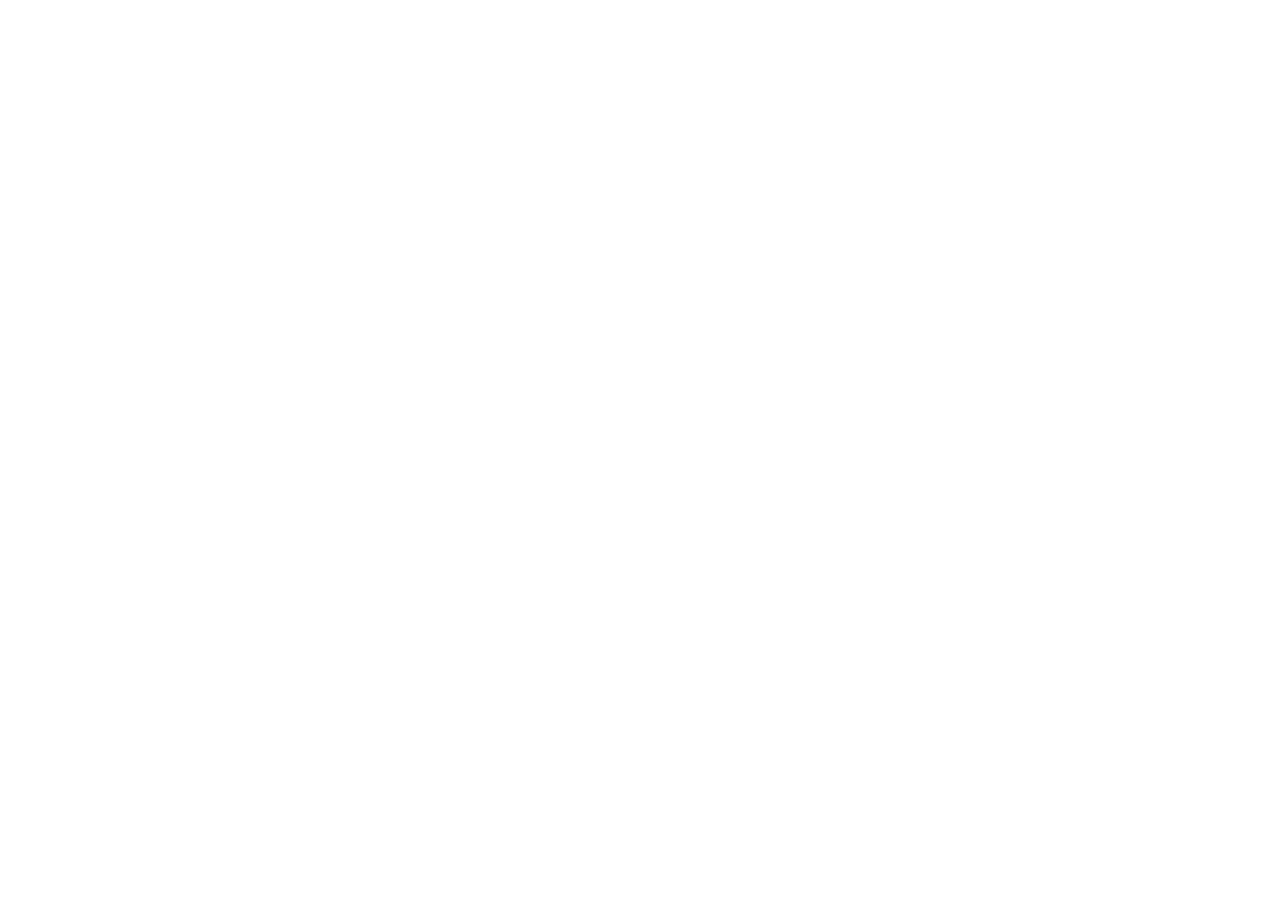
==== src/public/index.html @ 6bbbf454 "first" ====
<!DOCTYPE html>
<html lang="en">
<head>
    <meta charset="UTF-8">
    <meta name="viewport" content="width=device-width, initial-scale=1.0">
    <title>This is a Chat Bot</title>
</head>
<body>
    <script src="/socket.io/socket.io.js"></script>
    <script src="./js/chat.js"></script>
</body>
</html>
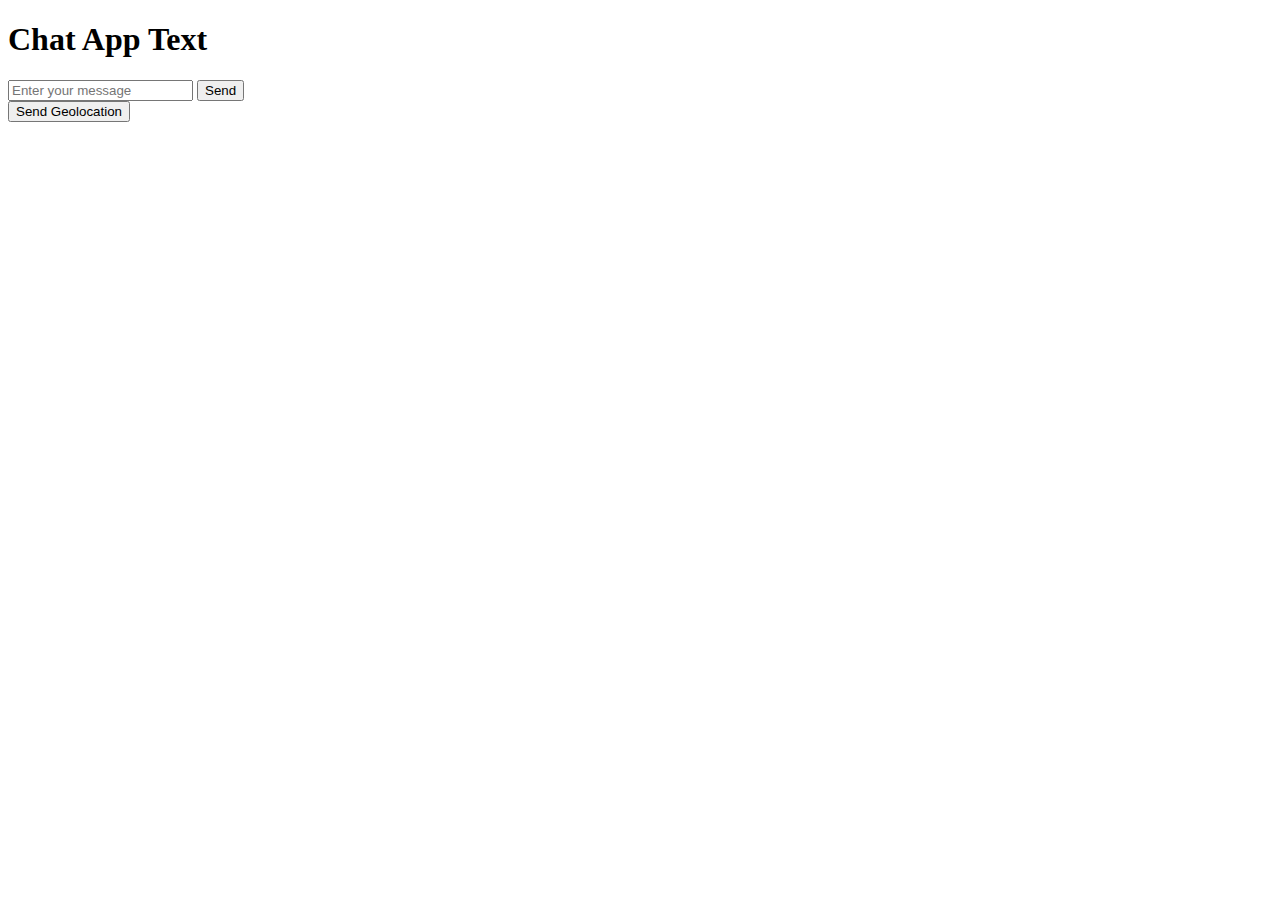
==== commit 52b061be: "NEW" ====
--- a/src/public/index.html
+++ b/src/public/index.html
@@ -6,7 +6,21 @@
     <title>This is a Chat Bot</title>
 </head>
 <body>
+    <h1>Chat App Text</h1>
+
+    <!-- Chat form with an input and a submit button -->
+    <form id="messageForm">
+        <input type="text" id="messageInput" placeholder="Enter your message" required />
+        <button type="submit">Send</button>
+    </form>
+
+    <button id="Geolocation" type="submit">Send Geolocation</button> 
+
+    <!-- Area to display chat messages -->
+    <div id="messages"></div>
+
+    <!-- Load scripts at the end of the body to ensure DOM is fully loaded -->
     <script src="/socket.io/socket.io.js"></script>
     <script src="./js/chat.js"></script>
 </body>
-</html>+</html>
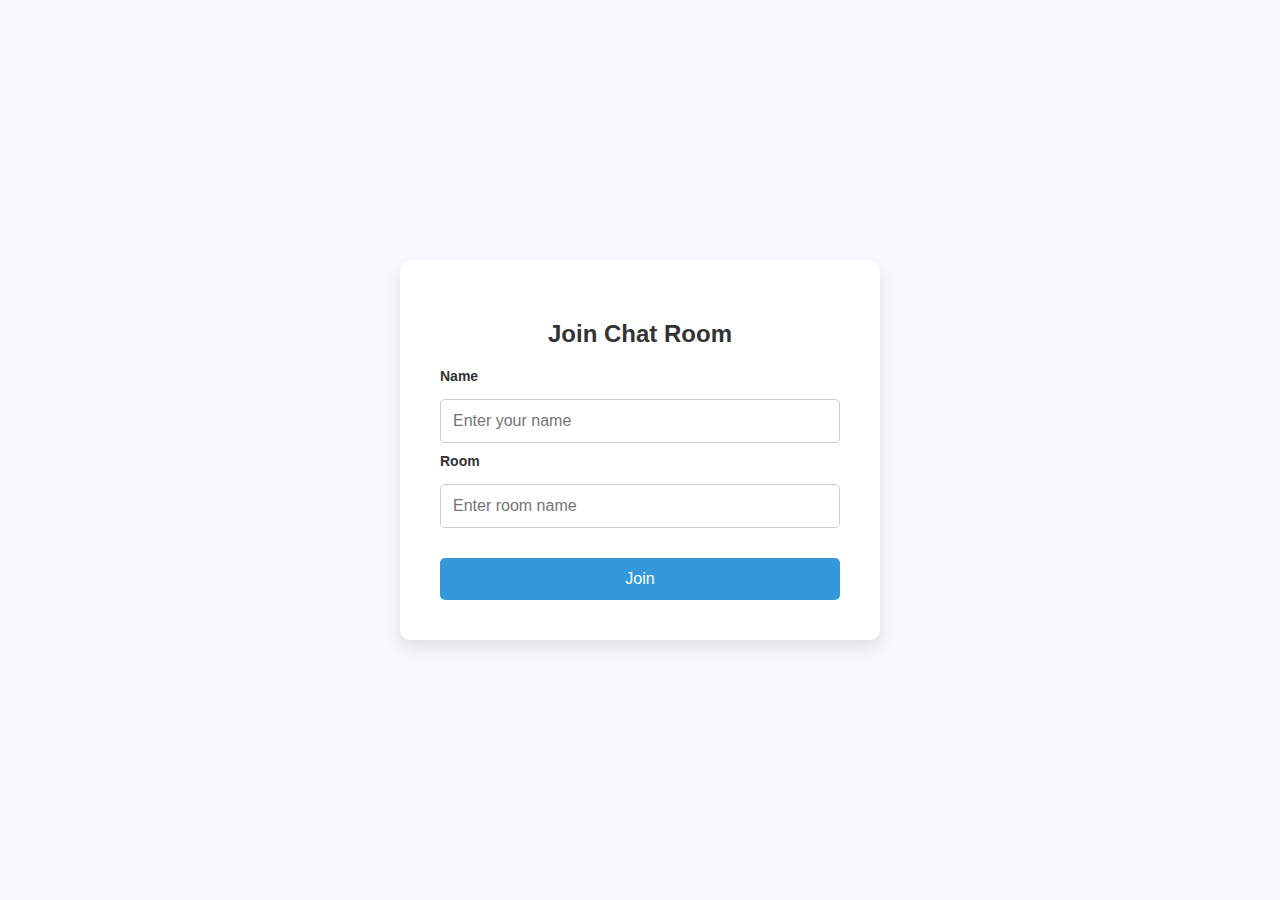
==== commit 63ea4b85: "new:" ====
--- a/src/public/index.html
+++ b/src/public/index.html
@@ -3,24 +3,28 @@
 <head>
     <meta charset="UTF-8">
     <meta name="viewport" content="width=device-width, initial-scale=1.0">
-    <title>This is a Chat Bot</title>
+    <title>Join Chat Room</title>
+    <link rel="stylesheet" href="indexstyle.css">
 </head>
 <body>
-    <h1>Chat App Text</h1>
 
-    <!-- Chat form with an input and a submit button -->
-    <form id="messageForm">
-        <input type="text" id="messageInput" placeholder="Enter your message" required />
-        <button type="submit">Send</button>
-    </form>
+    <div class="join-container">
+        <h2>Join Chat Room</h2>
+        <form id="joinForm" action="chat.html">
+            <!-- Username input field -->
 
-    <button id="Geolocation" type="submit">Send Geolocation</button> 
+            <label for="username">Name</label>
+            <input type="text" id="username" name="username" placeholder="Enter your name" required />
+            
+            <label for="room">Room</label>
+            <!-- Room name input field -->
+            <input type="text" id="room" name="room" placeholder="Enter room name" required />
+            
+            <!-- Join button -->
+            <button type="submit">Join</button>
+        </form>
+    </div>
 
-    <!-- Area to display chat messages -->
-    <div id="messages"></div>
-
-    <!-- Load scripts at the end of the body to ensure DOM is fully loaded -->
-    <script src="/socket.io/socket.io.js"></script>
-    <script src="./js/chat.js"></script>
+    <script src="scripts.js"></script>
 </body>
 </html>
--- a/src/public/indexstyle.css
+++ b/src/public/indexstyle.css
@@ -0,0 +1,73 @@
+/* General page styling */
+body {
+    font-family: Arial, sans-serif;
+    background-color: #f7f9fc;
+    margin: 0;
+    height: 100vh;
+    display: flex;
+    justify-content: center;
+    align-items: center;
+}
+
+/* Container for the form */
+.join-container {
+    background-color: #ffffff;
+    padding: 40px;
+    border-radius: 10px;
+    box-shadow: 0 8px 16px rgba(0, 0, 0, 0.1);
+    width: 100%;
+    max-width: 400px;
+    text-align: center;
+}
+
+/* Heading style */
+h2 {
+    margin-bottom: 20px;
+    font-size: 24px;
+    color: #333;
+}
+
+/* Input fields styling */
+input {
+    width: 100%;
+    padding: 12px;
+    margin: 10px 0; /* Space between inputs */
+    border: 1px solid #ccc;
+    border-radius: 5px;
+    font-size: 16px;
+    box-sizing: border-box;
+}
+
+/* Button styling */
+button {
+    width: 100%;
+    padding: 12px;
+    background-color: #3498db;
+    color: white;
+    border: none;
+    border-radius: 5px;
+    font-size: 16px;
+    cursor: pointer;
+    transition: background-color 0.3s;
+    margin-top: 20px;
+}
+
+/* Button hover effect */
+button:hover {
+    background-color: #2980b9;
+}
+
+/* Input focus effect */
+input:focus {
+    outline: none;
+    border-color: #3498db;
+}
+
+label {
+    display: block;            /* Make the label take up the full width */
+    text-align: left;           /* Align the text to the left */
+    margin-bottom: 5px;         /* Add space below the label */
+    font-weight: bold;          /* Make the label text bold */
+    font-size: 14px;            /* Set a readable font size */
+    color: #333;                /* Dark gray color for the label text */
+}